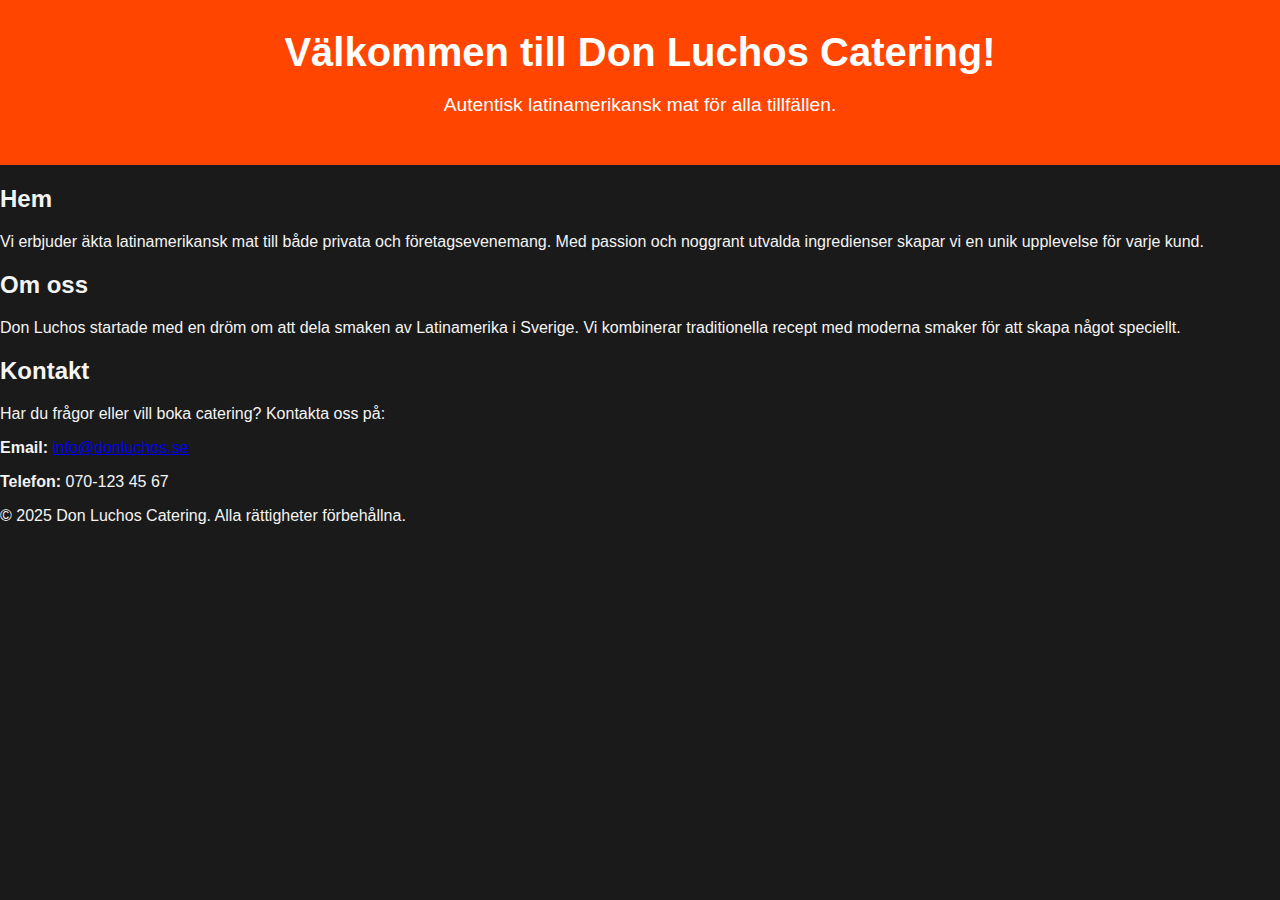
==== index.html @ 8dc89530 "Add files via upload" ====
<!DOCTYPE html>
<html lang="sv">
<head>
    <meta charset="UTF-8">
    <meta name="viewport" content="width=device-width, initial-scale=1.0">
    <title>Don Luchos Catering</title>
    <link rel="stylesheet" href="styles.css">
</head>
<body>

    <header>
        <h1>Välkommen till Don Luchos Catering!</h1>
        <p>Autentisk latinamerikansk mat för alla tillfällen.</p>
    </header>

    <main>
        <section id="hem">
            <h2>Hem</h2>
            <p>Vi erbjuder äkta latinamerikansk mat till både privata och företagsevenemang. Med passion och noggrant utvalda ingredienser skapar vi en unik upplevelse för varje kund.</p>
        </section>

        <section id="om-oss">
            <h2>Om oss</h2>
            <p>Don Luchos startade med en dröm om att dela smaken av Latinamerika i Sverige. Vi kombinerar traditionella recept med moderna smaker för att skapa något speciellt.</p>
        </section>

        <section id="kontakt">
            <h2>Kontakt</h2>
            <p>Har du frågor eller vill boka catering? Kontakta oss på:</p>
            <p><strong>Email:</strong> <a href="mailto:info@donluchos.se">info@donluchos.se</a></p>
            <p><strong>Telefon:</strong> 070-123 45 67</p>
        </section>
    </main>

    <footer>
        <p>&copy; 2025 Don Luchos Catering. Alla rättigheter förbehållna.</p>
    </footer>

</body>
</html>
---- styles.css ----
/* Allmänna stilar */
body {
    font-family: Arial, sans-serif;
    margin: 0;
    padding: 0;
    background-color: #1a1a1a;
    color: #f4f4f4;
}

/* Header-stil */
header {
    background-color: #ff4500;
    color: white;
    padding: 30px 20px;
    text-align: center;
}

header h1 {
    font-size: 2.5em;
    margin: 0;
}

header p {
    font-size: 1.2em;
}
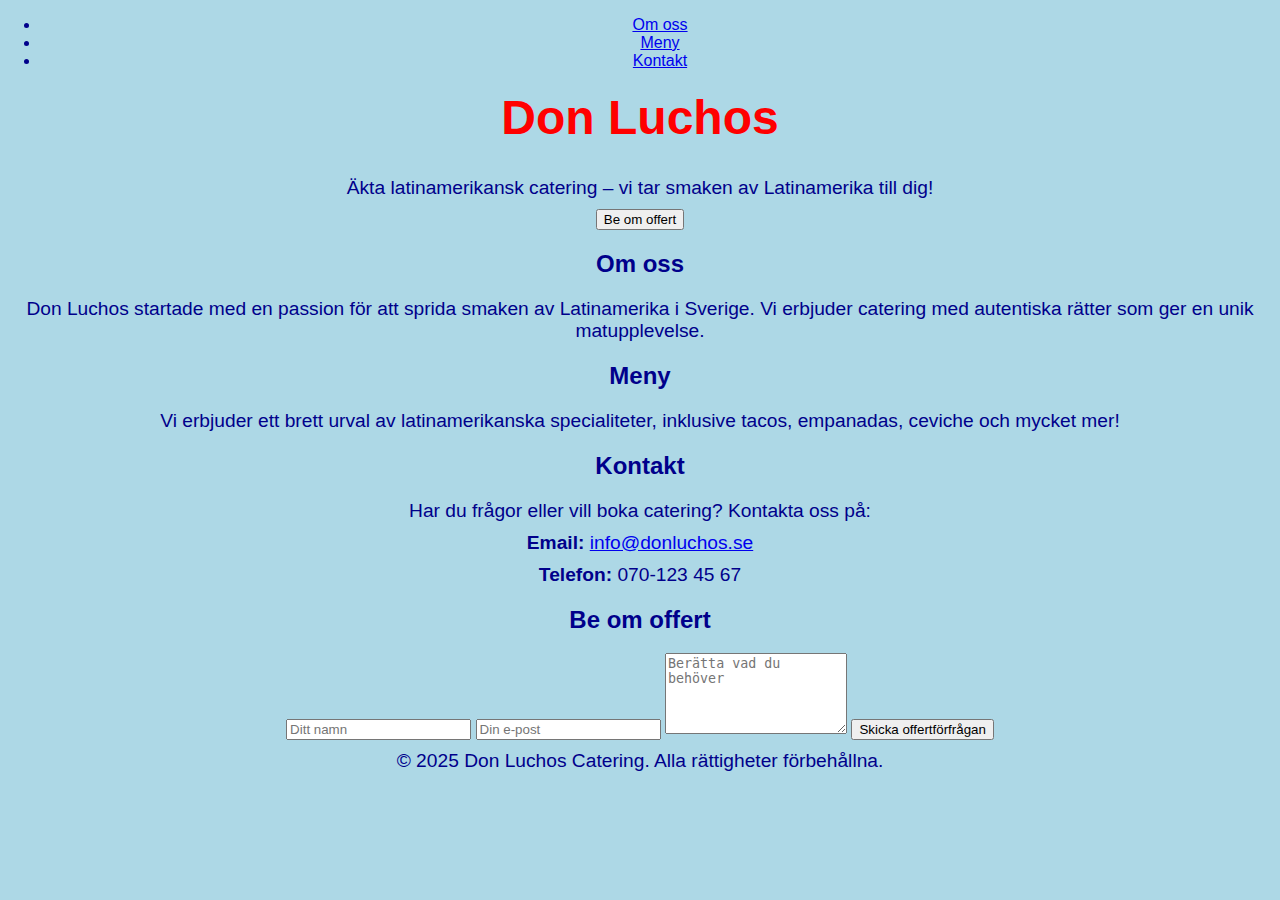
==== commit 629d9241: "Update index.html" ====
--- a/index.html
+++ b/index.html
@@ -8,30 +8,59 @@
 </head>
 <body>
 
+    <!-- Navigering -->
     <header>
-        <h1>Välkommen till Don Luchos Catering!</h1>
-        <p>Autentisk latinamerikansk mat för alla tillfällen.</p>
+        <nav>
+            <ul>
+                <li><a href="#om-oss">Om oss</a></li>
+                <li><a href="#meny">Meny</a></li>
+                <li><a href="#kontakt">Kontakt</a></li>
+            </ul>
+        </nav>
     </header>
 
-    <main>
-        <section id="hem">
-            <h2>Hem</h2>
-            <p>Vi erbjuder äkta latinamerikansk mat till både privata och företagsevenemang. Med passion och noggrant utvalda ingredienser skapar vi en unik upplevelse för varje kund.</p>
-        </section>
+    <!-- Startsida med collage och rubrik -->
+    <section id="start">
+        <div class="collage">
+            <!-- Bildcollage bakgrund -->
+        </div>
+        <h1>Don Luchos</h1>
+        <p>Äkta latinamerikansk catering – vi tar smaken av Latinamerika till dig!</p>
+        <button onclick="scrollToOffer()">Be om offert</button>
+    </section>
 
-        <section id="om-oss">
-            <h2>Om oss</h2>
-            <p>Don Luchos startade med en dröm om att dela smaken av Latinamerika i Sverige. Vi kombinerar traditionella recept med moderna smaker för att skapa något speciellt.</p>
-        </section>
+    <!-- Om oss -->
+    <section id="om-oss">
+        <h2>Om oss</h2>
+        <p>Don Luchos startade med en passion för att sprida smaken av Latinamerika i Sverige. Vi erbjuder catering med autentiska rätter som ger en unik matupplevelse.</p>
+    </section>
 
-        <section id="kontakt">
-            <h2>Kontakt</h2>
-            <p>Har du frågor eller vill boka catering? Kontakta oss på:</p>
-            <p><strong>Email:</strong> <a href="mailto:info@donluchos.se">info@donluchos.se</a></p>
-            <p><strong>Telefon:</strong> 070-123 45 67</p>
-        </section>
-    </main>
+    <!-- Meny -->
+    <section id="meny">
+        <h2>Meny</h2>
+        <p>Vi erbjuder ett brett urval av latinamerikanska specialiteter, inklusive tacos, empanadas, ceviche och mycket mer!</p>
+    </section>
 
+    <!-- Kontakt -->
+    <section id="kontakt">
+        <h2>Kontakt</h2>
+        <p>Har du frågor eller vill boka catering? Kontakta oss på:</p>
+        <p><strong>Email:</strong> <a href="mailto:info@donluchos.se">info@donluchos.se</a></p>
+        <p><strong>Telefon:</strong> 070-123 45 67</p>
+    </section>
+
+    <!-- Offert -->
+    <section id="offert">
+        <h2>Be om offert</h2>
+        <form action="#" method="POST">
+            <input type="text" name="name" placeholder="Ditt namn" required>
+            <input type="email" name="email" placeholder="Din e-post" required>
+            <textarea name="message" placeholder="Berätta vad du behöver" rows="5" required></textarea>
+            <button type="submit">Skicka offertförfrågan</button>
+        </form>
+    </section>
+
+    <!-- Footer -->
     <footer>
         <p>&copy; 2025 Don Luchos Catering. Alla rättigheter förbehållna.</p>
     </footer>
--- a/styles.css
+++ b/styles.css
@@ -1,25 +1,22 @@
 /* Allmänna stilar */
 body {
+    background-color: lightblue;
     font-family: Arial, sans-serif;
+    color: darkblue;
     margin: 0;
     padding: 0;
-    background-color: #1a1a1a;
-    color: #f4f4f4;
-}
-
-/* Header-stil */
-header {
-    background-color: #ff4500;
-    color: white;
-    padding: 30px 20px;
     text-align: center;
 }
 
-header h1 {
-    font-size: 2.5em;
-    margin: 0;
+/* Rubrikstil */
+h1 {
+    color: red;
+    font-size: 3em;
+    margin-top: 20px;
 }
 
-header p {
+/* Textstil */
+p {
     font-size: 1.2em;
+    margin: 10px;
 }
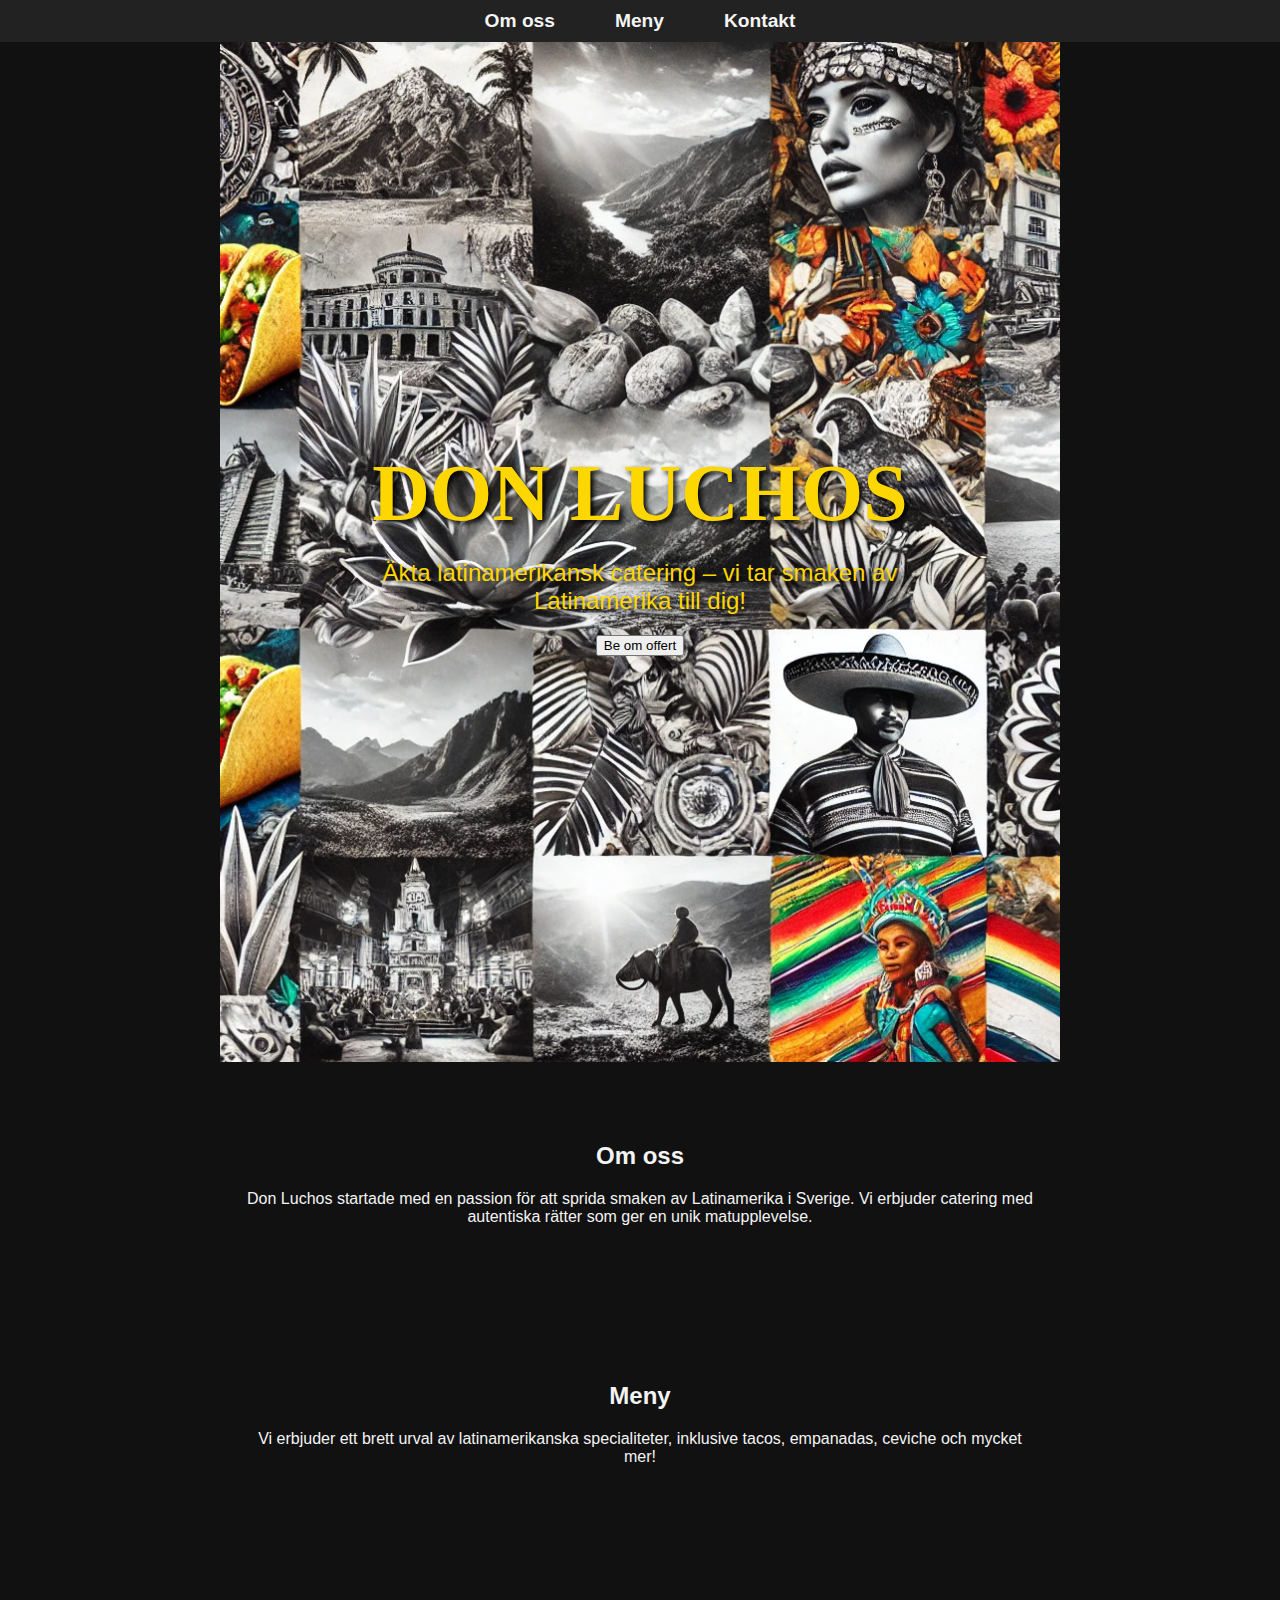
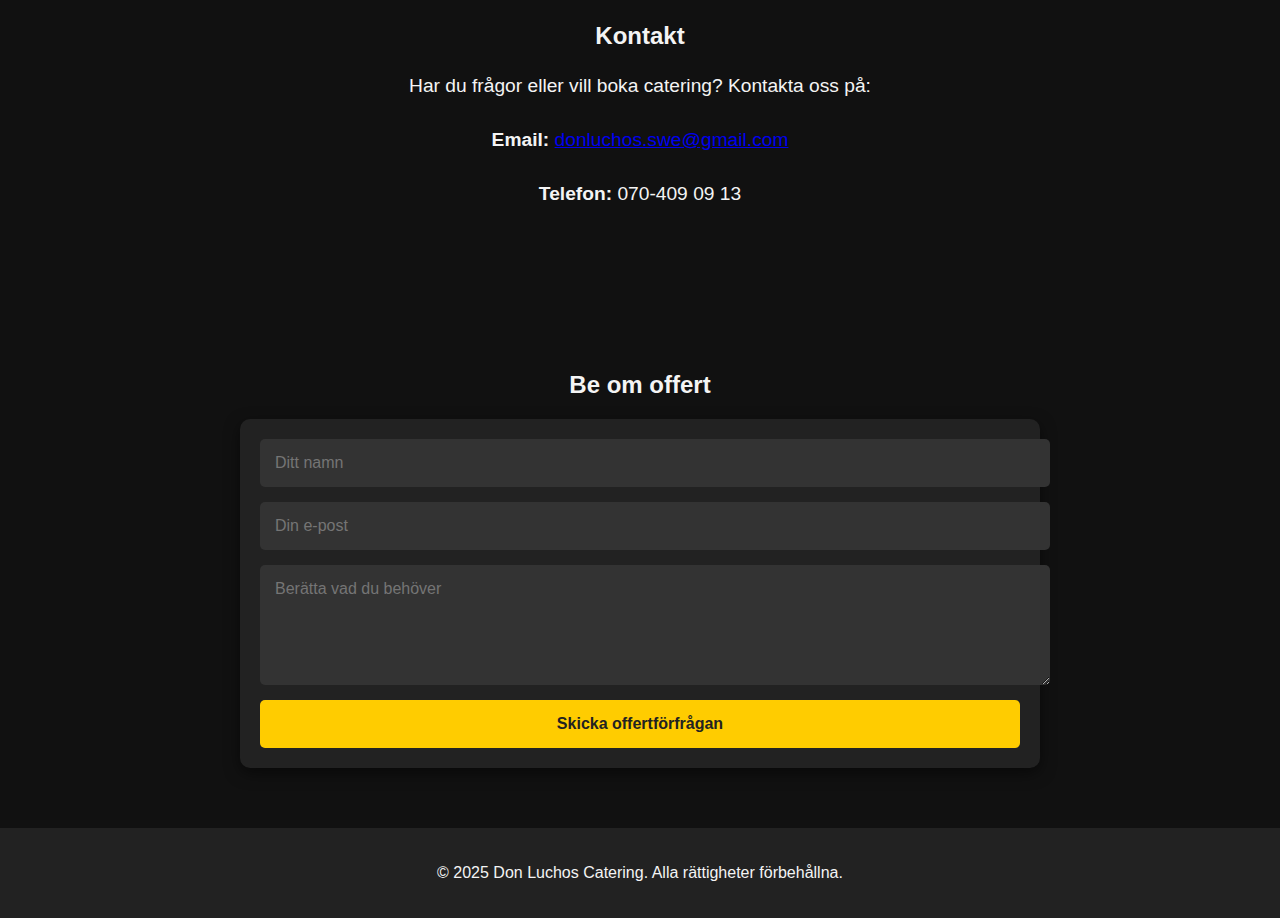
==== commit 6bc47c30: "Update index.html" ====
--- a/index.html
+++ b/index.html
@@ -41,13 +41,12 @@
         <p>Vi erbjuder ett brett urval av latinamerikanska specialiteter, inklusive tacos, empanadas, ceviche och mycket mer!</p>
     </section>
 
-    <!-- Kontakt -->
-    <section id="kontakt">
-        <h2>Kontakt</h2>
-        <p>Har du frågor eller vill boka catering? Kontakta oss på:</p>
-        <p><strong>Email:</strong> <a href="mailto:info@donluchos.se">info@donluchos.se</a></p>
-        <p><strong>Telefon:</strong> 070-123 45 67</p>
-    </section>
+   <section id="kontakt">
+    <h2>Kontakt</h2>
+    <p>Har du frågor eller vill boka catering? Kontakta oss på:</p>
+    <p><strong>Email:</strong> <a href="mailto:donluchos.swe@gmail.com">donluchos.swe@gmail.com</a></p>
+    <p><strong>Telefon:</strong> 070-409 09 13</p>
+</section>
 
     <!-- Offert -->
     <section id="offert">
--- a/styles.css
+++ b/styles.css
@@ -1,22 +1,120 @@
 /* Allmänna stilar */
 body {
-    background-color: lightblue;
-    font-family: Arial, sans-serif;
-    color: darkblue;
+    font-family: 'Poppins', sans-serif;
     margin: 0;
     padding: 0;
+    background-color: #111;
+    color: #f4f4f4;
     text-align: center;
 }
 
-/* Rubrikstil */
-h1 {
-    color: red;
-    font-size: 3em;
-    margin-top: 20px;
+/* Navigering */
+header {
+    background-color: #222;
+    padding: 10px 0;
 }
 
-/* Textstil */
-p {
+nav ul {
+    list-style: none;
+    padding: 0;
+    margin: 0;
+    display: flex;
+    justify-content: center;
+    gap: 30px;
+}
+
+nav ul li a {
+    color: #f4f4f4;
+    text-decoration: none;
+    font-weight: bold;
     font-size: 1.2em;
-    margin: 10px;
+    padding: 5px 15px;
+    border-radius: 5px;
+    transition: background-color 0.3s, transform 0.2s;
 }
+
+nav ul li a:hover {
+    background-color: #ffcc00;
+    transform: scale(1.1);
+}
+
+/* Startsida */
+#start {
+    height: 100vh;
+    background: url('Collage.jpg') no-repeat center center/cover;
+    display: flex;
+    flex-direction: column;
+    justify-content: center;
+    align-items: center;
+    color: #ffd700;
+    text-shadow: 3px 3px 5px black;
+}
+
+#start h1 {
+    font-size: 5em;
+    margin: 0;
+    font-weight: bold;
+    text-transform: uppercase;
+    font-family: 'Bebas Neue', cursive;
+}
+
+#start p {
+    font-size: 1.5em;
+    margin: 20px 0;
+    max-width: 600px;
+}
+
+/* Sektioner */
+section {
+    padding: 60px 20px;
+    max-width: 800px;
+    margin: 0 auto;
+}
+
+#kontakt p {
+    font-size: 1.2em;
+    line-height: 1.8;
+}
+
+/* Offertformulär */
+form {
+    display: flex;
+    flex-direction: column;
+    gap: 15px;
+    background-color: #222;
+    padding: 20px;
+    border-radius: 10px;
+    box-shadow: 0 5px 15px rgba(0, 0, 0, 0.5);
+}
+
+form input, form textarea, form button {
+    padding: 15px;
+    border: none;
+    border-radius: 5px;
+    width: 100%;
+    font-size: 1em;
+    font-family: 'Poppins', sans-serif;
+}
+
+form input, form textarea {
+    background-color: #333;
+    color: #f4f4f4;
+}
+
+form button {
+    background-color: #ffcc00;
+    color: #222;
+    cursor: pointer;
+    font-weight: bold;
+}
+
+form button:hover {
+    background-color: #ffc107;
+}
+
+/* Footer */
+footer {
+    background-color: #222;
+    color: #f4f4f4;
+    padding: 20px 0;
+}
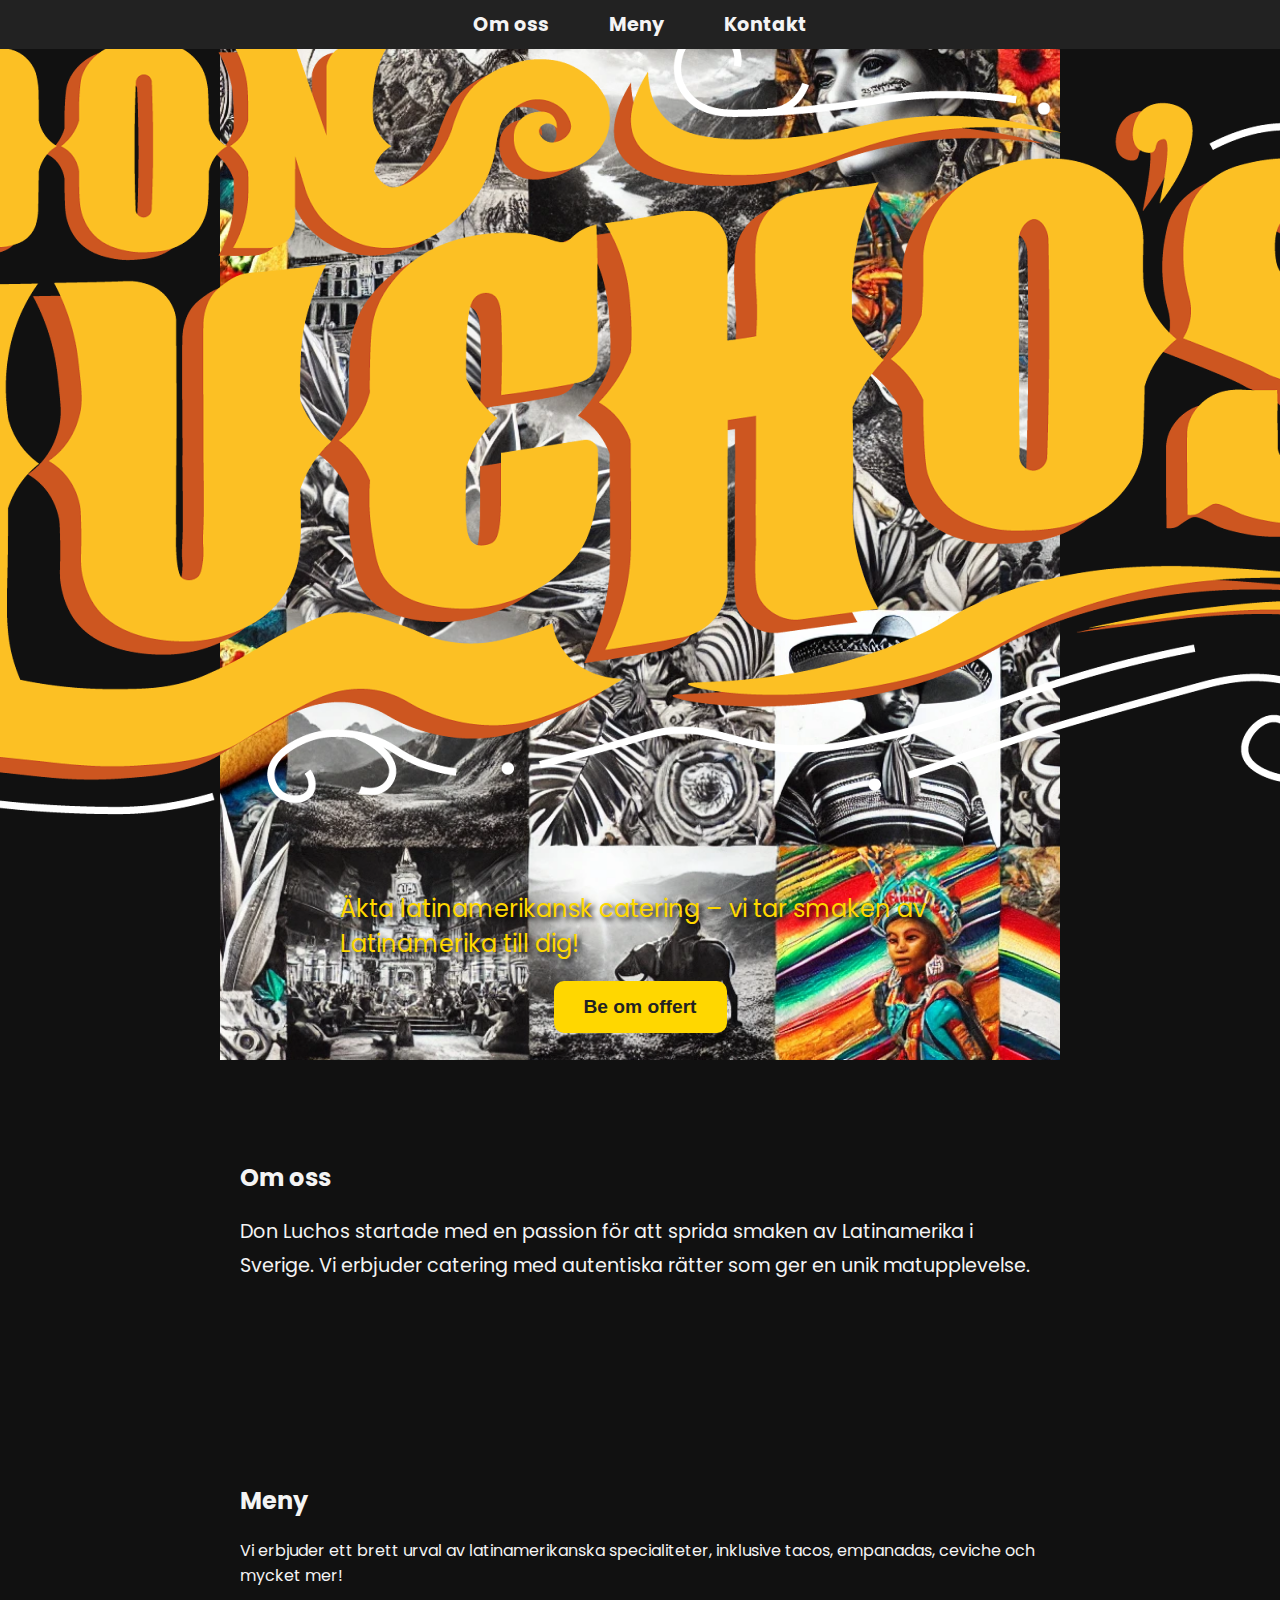
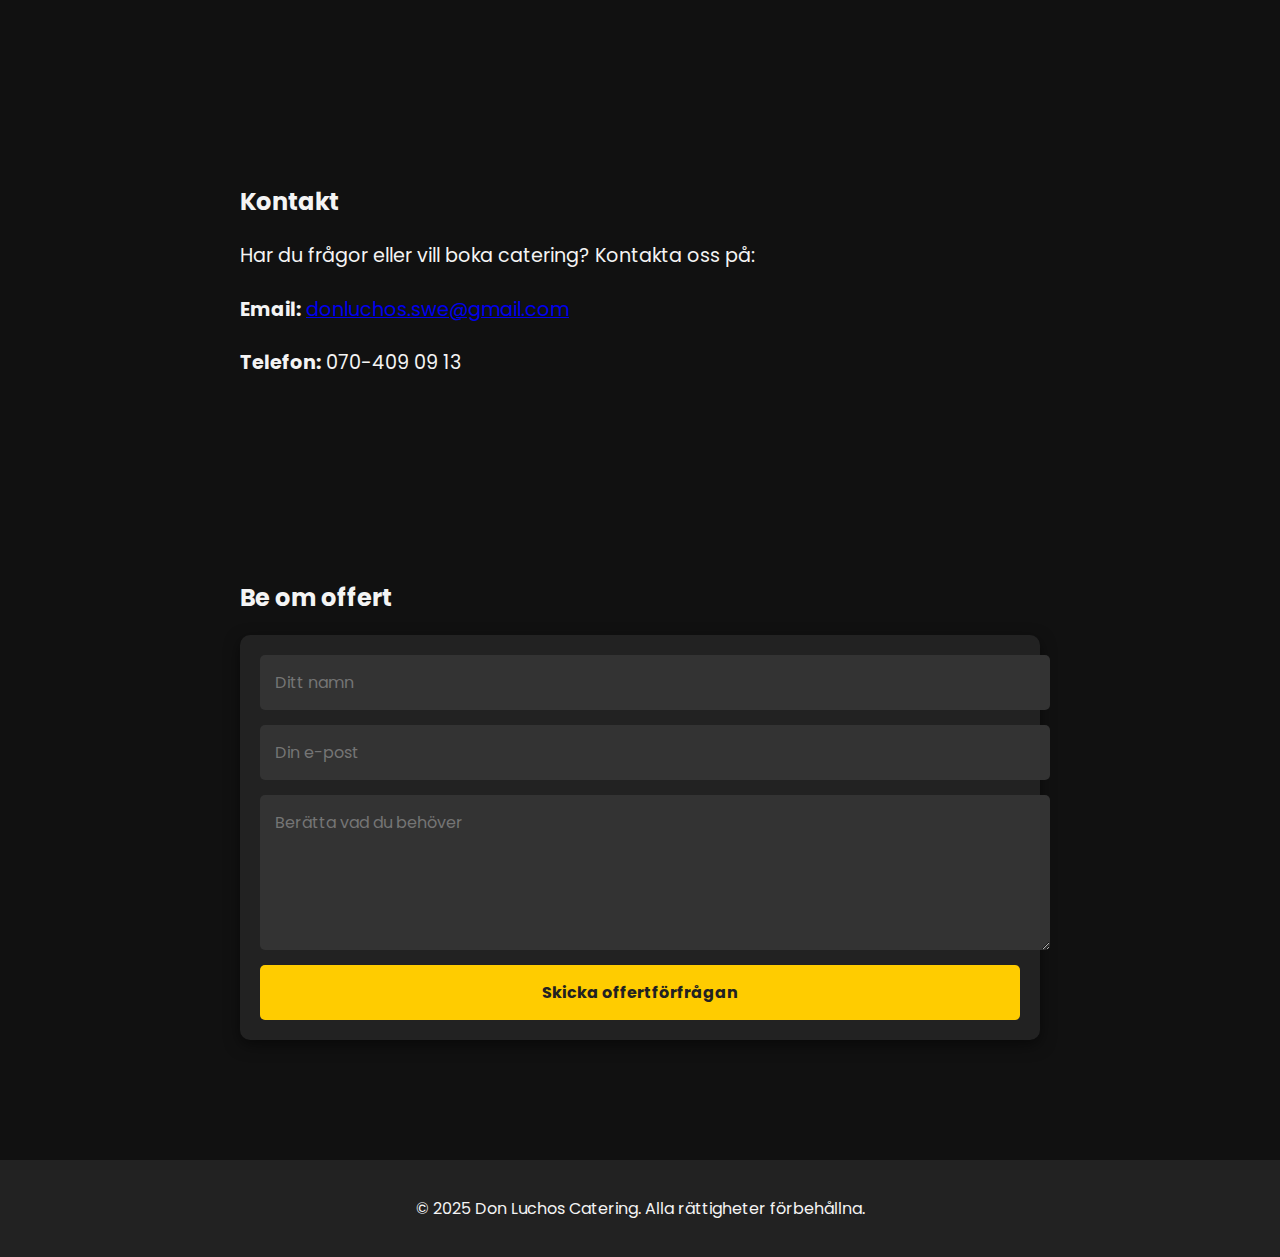
==== commit 8cc42c36: "Update index.html" ====
--- a/index.html
+++ b/index.html
@@ -4,6 +4,7 @@
     <meta charset="UTF-8">
     <meta name="viewport" content="width=device-width, initial-scale=1.0">
     <title>Don Luchos Catering</title>
+    <link href="https://fonts.googleapis.com/css2?family=Bebas+Neue&family=Poppins:wght@400;700&display=swap" rel="stylesheet">
     <link rel="stylesheet" href="styles.css">
 </head>
 <body>
@@ -19,12 +20,9 @@
         </nav>
     </header>
 
-    <!-- Startsida med collage och rubrik -->
+    <!-- Startsida med logotyp och offertknapp -->
     <section id="start">
-        <div class="collage">
-            <!-- Bildcollage bakgrund -->
-        </div>
-        <h1>Don Luchos</h1>
+        <img src="logo.png" alt="Don Luchos Logo" class="logo">
         <p>Äkta latinamerikansk catering – vi tar smaken av Latinamerika till dig!</p>
         <button onclick="scrollToOffer()">Be om offert</button>
     </section>
@@ -41,12 +39,13 @@
         <p>Vi erbjuder ett brett urval av latinamerikanska specialiteter, inklusive tacos, empanadas, ceviche och mycket mer!</p>
     </section>
 
-   <section id="kontakt">
-    <h2>Kontakt</h2>
-    <p>Har du frågor eller vill boka catering? Kontakta oss på:</p>
-    <p><strong>Email:</strong> <a href="mailto:donluchos.swe@gmail.com">donluchos.swe@gmail.com</a></p>
-    <p><strong>Telefon:</strong> 070-409 09 13</p>
-</section>
+    <!-- Kontakt -->
+    <section id="kontakt">
+        <h2>Kontakt</h2>
+        <p>Har du frågor eller vill boka catering? Kontakta oss på:</p>
+        <p><strong>Email:</strong> <a href="mailto:donluchos.swe@gmail.com">donluchos.swe@gmail.com</a></p>
+        <p><strong>Telefon:</strong> 070-409 09 13</p>
+    </section>
 
     <!-- Offert -->
     <section id="offert">
--- a/styles.css
+++ b/styles.css
@@ -12,6 +12,11 @@
 header {
     background-color: #222;
     padding: 10px 0;
+    position: fixed;
+    width: 100%;
+    top: 0;
+    left: 0;
+    z-index: 1000;
 }
 
 nav ul {
@@ -48,6 +53,7 @@
     align-items: center;
     color: #ffd700;
     text-shadow: 3px 3px 5px black;
+    padding-top: 80px; /* För att undvika att täckas av headern */
 }
 
 #start h1 {
@@ -64,14 +70,31 @@
     max-width: 600px;
 }
 
+#start button {
+    padding: 15px 30px;
+    font-size: 1.2em;
+    color: #222;
+    background-color: #ffd700;
+    border: none;
+    border-radius: 10px;
+    cursor: pointer;
+    font-weight: bold;
+}
+
+#start button:hover {
+    background-color: #ffc107;
+}
+
 /* Sektioner */
 section {
-    padding: 60px 20px;
+    padding: 80px 20px;
     max-width: 800px;
     margin: 0 auto;
+    text-align: left;
 }
 
-#kontakt p {
+/* Om oss och kontakt */
+#kontakt p, #om-oss p {
     font-size: 1.2em;
     line-height: 1.8;
 }
@@ -117,4 +140,5 @@
     background-color: #222;
     color: #f4f4f4;
     padding: 20px 0;
+    margin-top: 40px;
 }
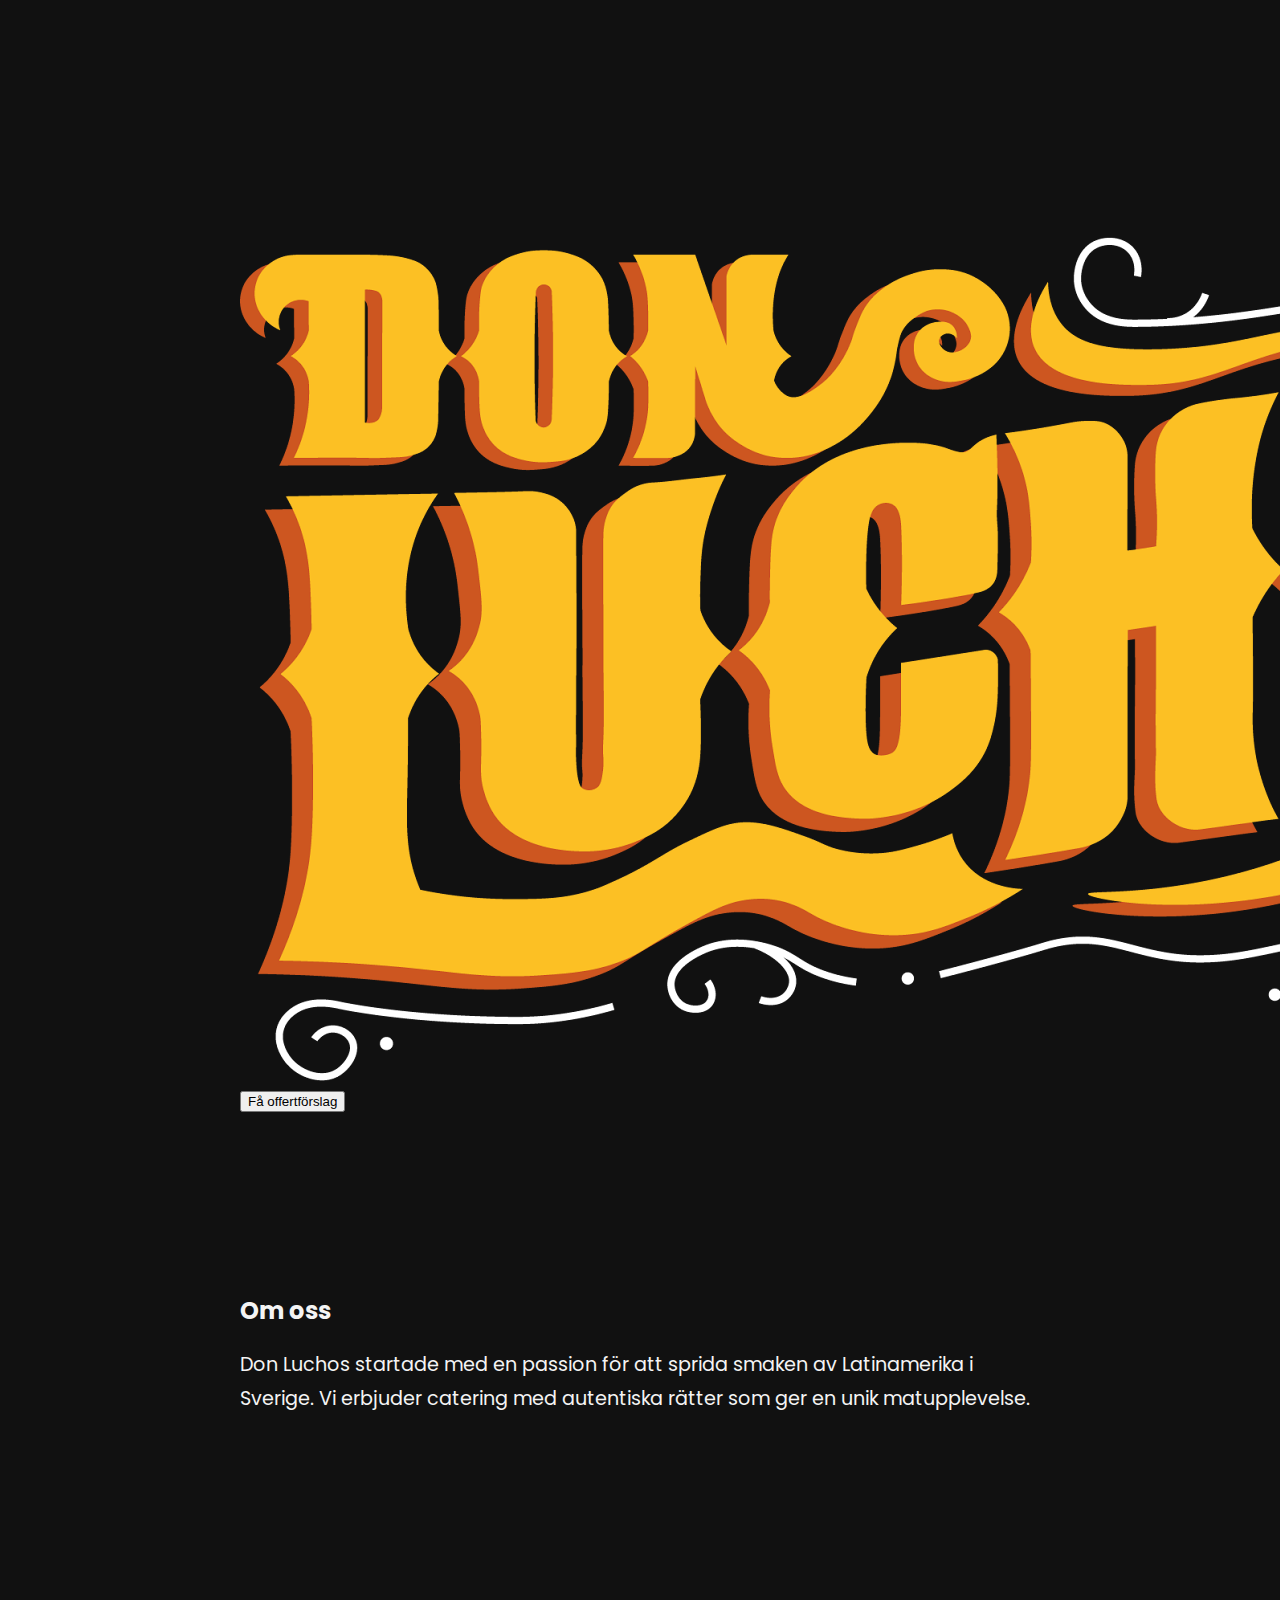
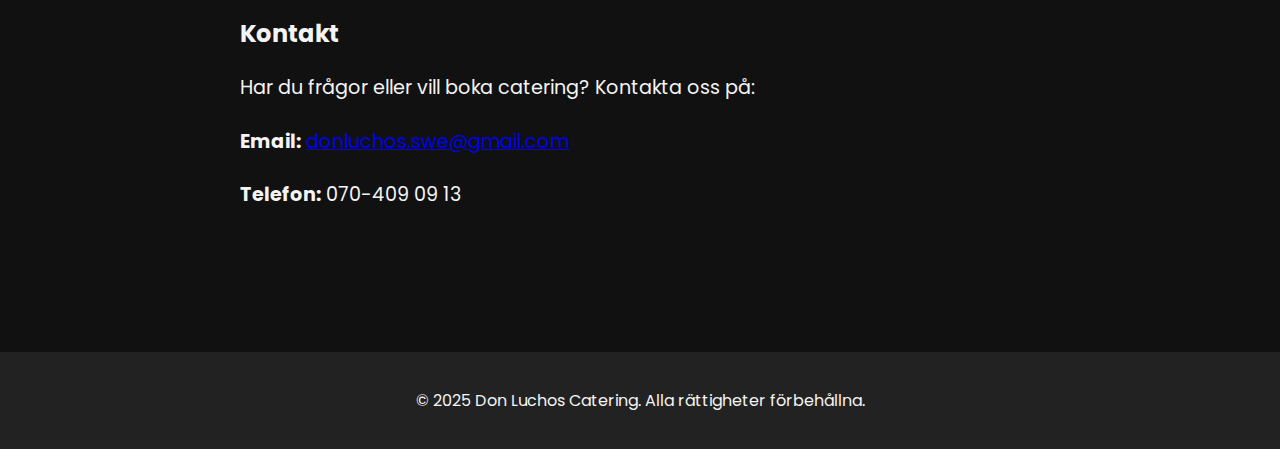
==== commit 6576432e: "Update index.html" ====
--- a/index.html
+++ b/index.html
@@ -9,56 +9,34 @@
 </head>
 <body>
 
-    <!-- Navigering -->
-    <header>
-        <nav>
-            <ul>
-                <li><a href="#om-oss">Om oss</a></li>
-                <li><a href="#meny">Meny</a></li>
-                <li><a href="#kontakt">Kontakt</a></li>
-            </ul>
-        </nav>
-    </header>
-
-    <!-- Startsida med logotyp och offertknapp -->
-    <section id="start">
-        <img src="logo.png" alt="Don Luchos Logo" class="logo">
-        <p>Äkta latinamerikansk catering – vi tar smaken av Latinamerika till dig!</p>
-        <button onclick="scrollToOffer()">Be om offert</button>
+    <!-- Videosektion -->
+    <section id="hero">
+        <video autoplay muted loop playsinline id="background-video">
+            <source src="din-video.mp4" type="video/mp4">
+            Din webbläsare stödjer inte HTML5-video.
+        </video>
+        <div class="overlay"></div>
+        <div class="content">
+            <img src="logo.png" alt="Don Luchos Logo" class="logo">
+            <button onclick="scrollToOffer()">Få offertförslag</button>
+        </div>
     </section>
 
-    <!-- Om oss -->
-    <section id="om-oss">
-        <h2>Om oss</h2>
-        <p>Don Luchos startade med en passion för att sprida smaken av Latinamerika i Sverige. Vi erbjuder catering med autentiska rätter som ger en unik matupplevelse.</p>
-    </section>
+    <!-- Övrigt innehåll -->
+    <main>
+        <section id="om-oss">
+            <h2>Om oss</h2>
+            <p>Don Luchos startade med en passion för att sprida smaken av Latinamerika i Sverige. Vi erbjuder catering med autentiska rätter som ger en unik matupplevelse.</p>
+        </section>
 
-    <!-- Meny -->
-    <section id="meny">
-        <h2>Meny</h2>
-        <p>Vi erbjuder ett brett urval av latinamerikanska specialiteter, inklusive tacos, empanadas, ceviche och mycket mer!</p>
-    </section>
+        <section id="kontakt">
+            <h2>Kontakt</h2>
+            <p>Har du frågor eller vill boka catering? Kontakta oss på:</p>
+            <p><strong>Email:</strong> <a href="mailto:donluchos.swe@gmail.com">donluchos.swe@gmail.com</a></p>
+            <p><strong>Telefon:</strong> 070-409 09 13</p>
+        </section>
+    </main>
 
-    <!-- Kontakt -->
-    <section id="kontakt">
-        <h2>Kontakt</h2>
-        <p>Har du frågor eller vill boka catering? Kontakta oss på:</p>
-        <p><strong>Email:</strong> <a href="mailto:donluchos.swe@gmail.com">donluchos.swe@gmail.com</a></p>
-        <p><strong>Telefon:</strong> 070-409 09 13</p>
-    </section>
-
-    <!-- Offert -->
-    <section id="offert">
-        <h2>Be om offert</h2>
-        <form action="#" method="POST">
-            <input type="text" name="name" placeholder="Ditt namn" required>
-            <input type="email" name="email" placeholder="Din e-post" required>
-            <textarea name="message" placeholder="Berätta vad du behöver" rows="5" required></textarea>
-            <button type="submit">Skicka offertförfrågan</button>
-        </form>
-    </section>
-
-    <!-- Footer -->
     <footer>
         <p>&copy; 2025 Don Luchos Catering. Alla rättigheter förbehållna.</p>
     </footer>
--- a/styles.css
+++ b/styles.css
@@ -53,23 +53,17 @@
     align-items: center;
     color: #ffd700;
     text-shadow: 3px 3px 5px black;
-    padding-top: 80px; /* För att undvika att täckas av headern */
+    padding-top: 80px;
 }
 
-#start h1 {
-    font-size: 5em;
-    margin: 0;
-    font-weight: bold;
-    text-transform: uppercase;
-    font-family: 'Bebas Neue', cursive;
+/* Logotyp */
+#start .logo {
+    width: 250px;
+    height: auto;
+    margin-bottom: 20px;
 }
 
-#start p {
-    font-size: 1.5em;
-    margin: 20px 0;
-    max-width: 600px;
-}
-
+/* Offertknapp */
 #start button {
     padding: 15px 30px;
     font-size: 1.2em;
@@ -93,7 +87,6 @@
     text-align: left;
 }
 
-/* Om oss och kontakt */
 #kontakt p, #om-oss p {
     font-size: 1.2em;
     line-height: 1.8;
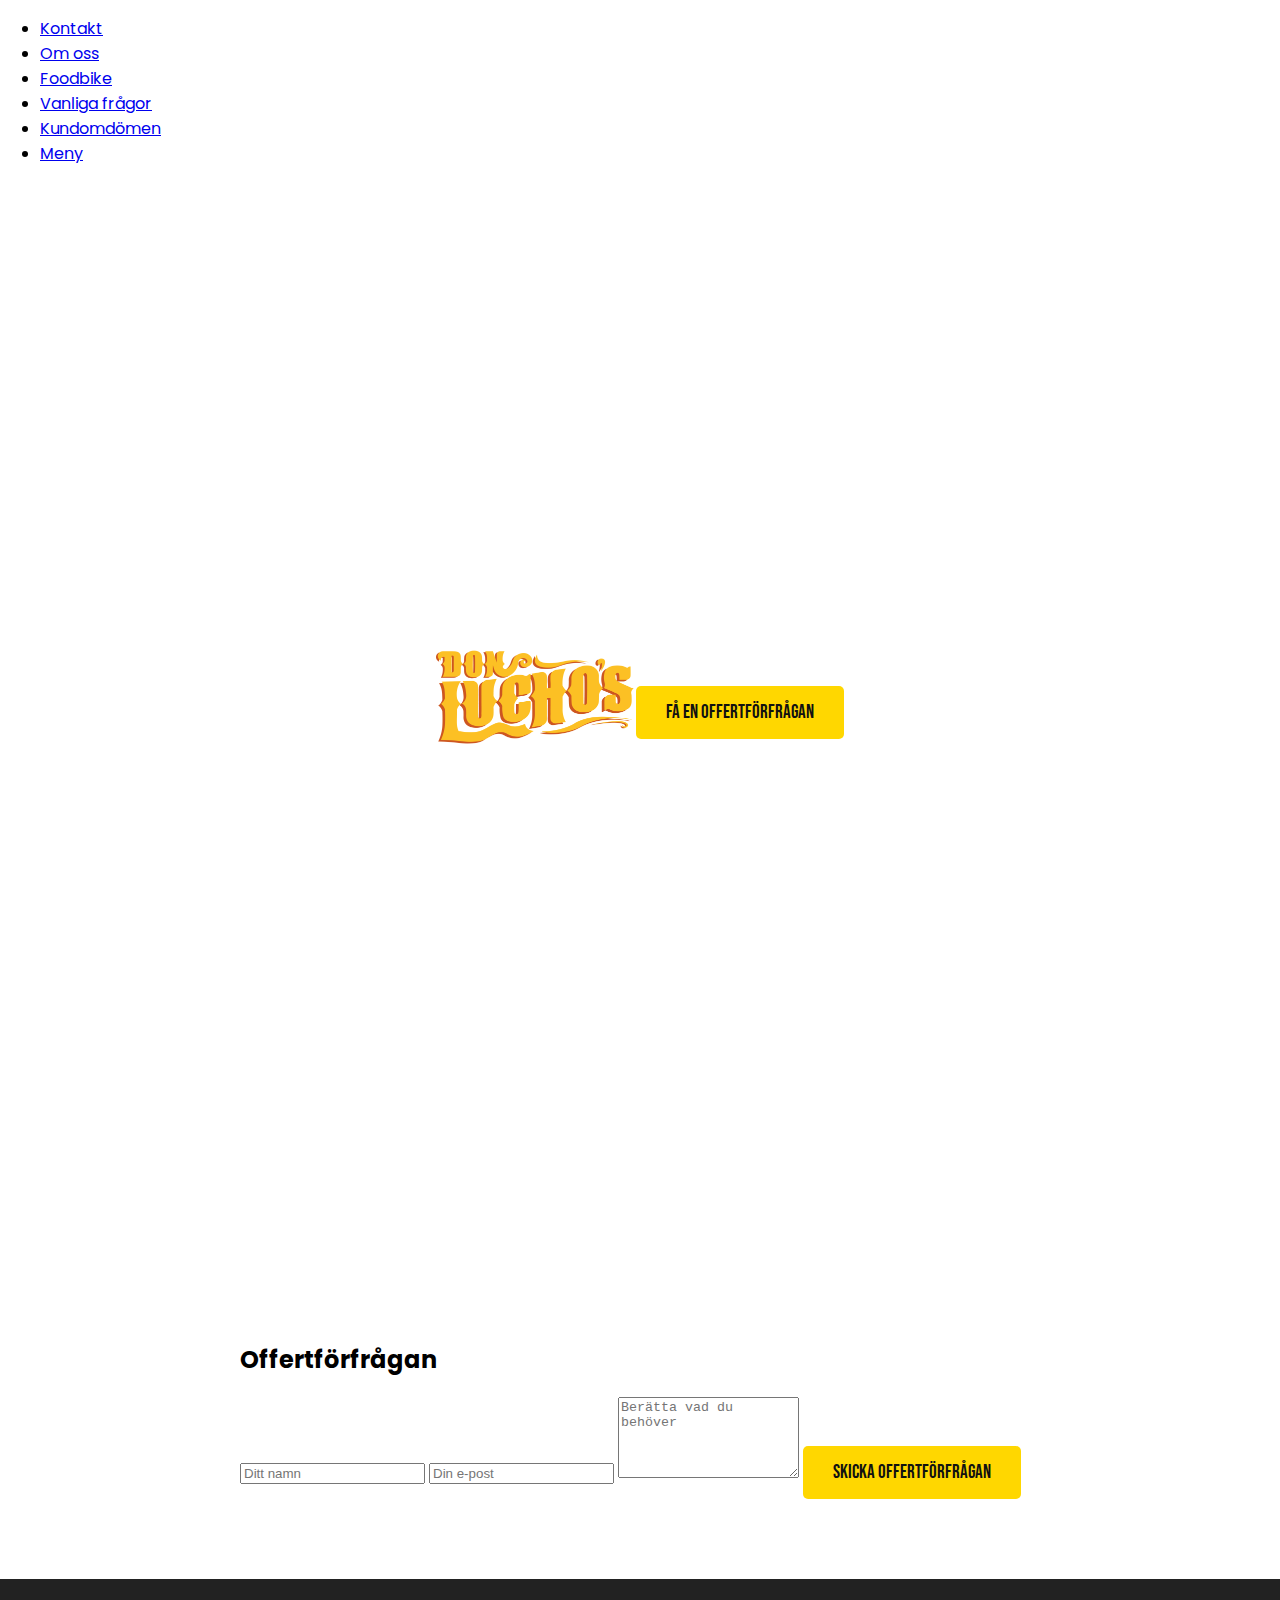
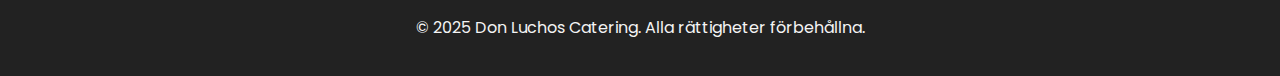
==== commit d1e8c718: "Update index.html" ====
--- a/index.html
+++ b/index.html
@@ -4,36 +4,41 @@
     <meta charset="UTF-8">
     <meta name="viewport" content="width=device-width, initial-scale=1.0">
     <title>Don Luchos Catering</title>
-    <link href="https://fonts.googleapis.com/css2?family=Bebas+Neue&family=Poppins:wght@400;700&display=swap" rel="stylesheet">
+    <link href="https://fonts.googleapis.com/css2?family=Bebas+Neue&family=Poppins:wght@700&display=swap" rel="stylesheet">
     <link rel="stylesheet" href="styles.css">
 </head>
 <body>
 
-    <!-- Videosektion -->
-    <section id="hero">
-        <video autoplay muted loop playsinline id="background-video">
-            <source src="din-video.mp4" type="video/mp4">
-            Din webbläsare stödjer inte HTML5-video.
-        </video>
-        <div class="overlay"></div>
-        <div class="content">
+    <!-- Navigering -->
+    <header>
+        <nav>
+            <ul>
+                <li><a href="#kontakt">Kontakt</a></li>
+                <li><a href="#om-oss">Om oss</a></li>
+                <li><a href="#foodbike">Foodbike</a></li>
+                <li><a href="#faq">Vanliga frågor</a></li>
+                <li><a href="#kundomdomen">Kundomdömen</a></li>
+                <li><a href="#meny">Meny</a></li>
+            </ul>
+        </nav>
+    </header>
+
+    <!-- Huvudinnehåll -->
+    <main>
+        <section id="hero">
             <img src="logo.png" alt="Don Luchos Logo" class="logo">
-            <button onclick="scrollToOffer()">Få offertförslag</button>
-        </div>
-    </section>
-
-    <!-- Övrigt innehåll -->
-    <main>
-        <section id="om-oss">
-            <h2>Om oss</h2>
-            <p>Don Luchos startade med en passion för att sprida smaken av Latinamerika i Sverige. Vi erbjuder catering med autentiska rätter som ger en unik matupplevelse.</p>
+            <button onclick="scrollToOffer()">Få en offertförfrågan</button>
         </section>
 
-        <section id="kontakt">
-            <h2>Kontakt</h2>
-            <p>Har du frågor eller vill boka catering? Kontakta oss på:</p>
-            <p><strong>Email:</strong> <a href="mailto:donluchos.swe@gmail.com">donluchos.swe@gmail.com</a></p>
-            <p><strong>Telefon:</strong> 070-409 09 13</p>
+        <!-- Offertformulär -->
+        <section id="offert">
+            <h2>Offertförfrågan</h2>
+            <form action="#" method="POST">
+                <input type="text" name="name" placeholder="Ditt namn" required>
+                <input type="email" name="email" placeholder="Din e-post" required>
+                <textarea name="message" placeholder="Berätta vad du behöver" rows="5" required></textarea>
+                <button type="submit">Skicka offertförfrågan</button>
+            </form>
         </section>
     </main>
 
--- a/styles.css
+++ b/styles.css
@@ -3,79 +3,64 @@
     font-family: 'Poppins', sans-serif;
     margin: 0;
     padding: 0;
-    background-color: #111;
-    color: #f4f4f4;
-    text-align: center;
+    overflow-x: hidden;
 }
 
-/* Navigering */
-header {
-    background-color: #222;
-    padding: 10px 0;
-    position: fixed;
+/* Videosektion */
+#hero {
+    position: relative;
+    height: 100vh;
     width: 100%;
+    display: flex;
+    justify-content: center;
+    align-items: center;
+    text-align: center;
+    color: #fff;
+}
+
+#background-video {
+    position: absolute;
     top: 0;
     left: 0;
-    z-index: 1000;
+    width: 100%;
+    height: 100%;
+    object-fit: cover;
+    z-index: -2;
 }
 
-nav ul {
-    list-style: none;
-    padding: 0;
-    margin: 0;
-    display: flex;
-    justify-content: center;
-    gap: 30px;
+.overlay {
+    position: absolute;
+    top: 0;
+    left: 0;
+    width: 100%;
+    height: 100%;
+    background: rgba(0, 0, 0, 0.5); /* Mörk överlagring */
+    z-index: -1;
 }
 
-nav ul li a {
-    color: #f4f4f4;
-    text-decoration: none;
-    font-weight: bold;
-    font-size: 1.2em;
-    padding: 5px 15px;
-    border-radius: 5px;
-    transition: background-color 0.3s, transform 0.2s;
+.content {
+    z-index: 1;
 }
 
-nav ul li a:hover {
-    background-color: #ffcc00;
-    transform: scale(1.1);
-}
-
-/* Startsida */
-#start {
-    height: 100vh;
-    background: url('Collage.jpg') no-repeat center center/cover;
-    display: flex;
-    flex-direction: column;
-    justify-content: center;
-    align-items: center;
-    color: #ffd700;
-    text-shadow: 3px 3px 5px black;
-    padding-top: 80px;
-}
-
-/* Logotyp */
-#start .logo {
-    width: 250px;
+.logo {
+    width: 200px;
     height: auto;
     margin-bottom: 20px;
 }
 
-/* Offertknapp */
-#start button {
+button {
     padding: 15px 30px;
     font-size: 1.2em;
-    color: #222;
+    font-family: 'Bebas Neue', cursive;
+    color: #111;
     background-color: #ffd700;
     border: none;
-    border-radius: 10px;
+    border-radius: 5px;
     cursor: pointer;
-    font-weight: bold;
+    transition: background-color 0.3s;
 }
 
-#start button:hover {
+button:hover {
     background-color: #ffc107;
 }
 
@@ -87,51 +72,9 @@
     text-align: left;
 }
 
-#kontakt p, #om-oss p {
-    font-size: 1.2em;
-    line-height: 1.8;
-}
-
-/* Offertformulär */
-form {
-    display: flex;
-    flex-direction: column;
-    gap: 15px;
-    background-color: #222;
-    padding: 20px;
-    border-radius: 10px;
-    box-shadow: 0 5px 15px rgba(0, 0, 0, 0.5);
-}
-
-form input, form textarea, form button {
-    padding: 15px;
-    border: none;
-    border-radius: 5px;
-    width: 100%;
-    font-size: 1em;
-    font-family: 'Poppins', sans-serif;
-}
-
-form input, form textarea {
-    background-color: #333;
-    color: #f4f4f4;
-}
-
-form button {
-    background-color: #ffcc00;
-    color: #222;
-    cursor: pointer;
-    font-weight: bold;
-}
-
-form button:hover {
-    background-color: #ffc107;
-}
-
-/* Footer */
 footer {
     background-color: #222;
     color: #f4f4f4;
     padding: 20px 0;
-    margin-top: 40px;
+    text-align: center;
 }
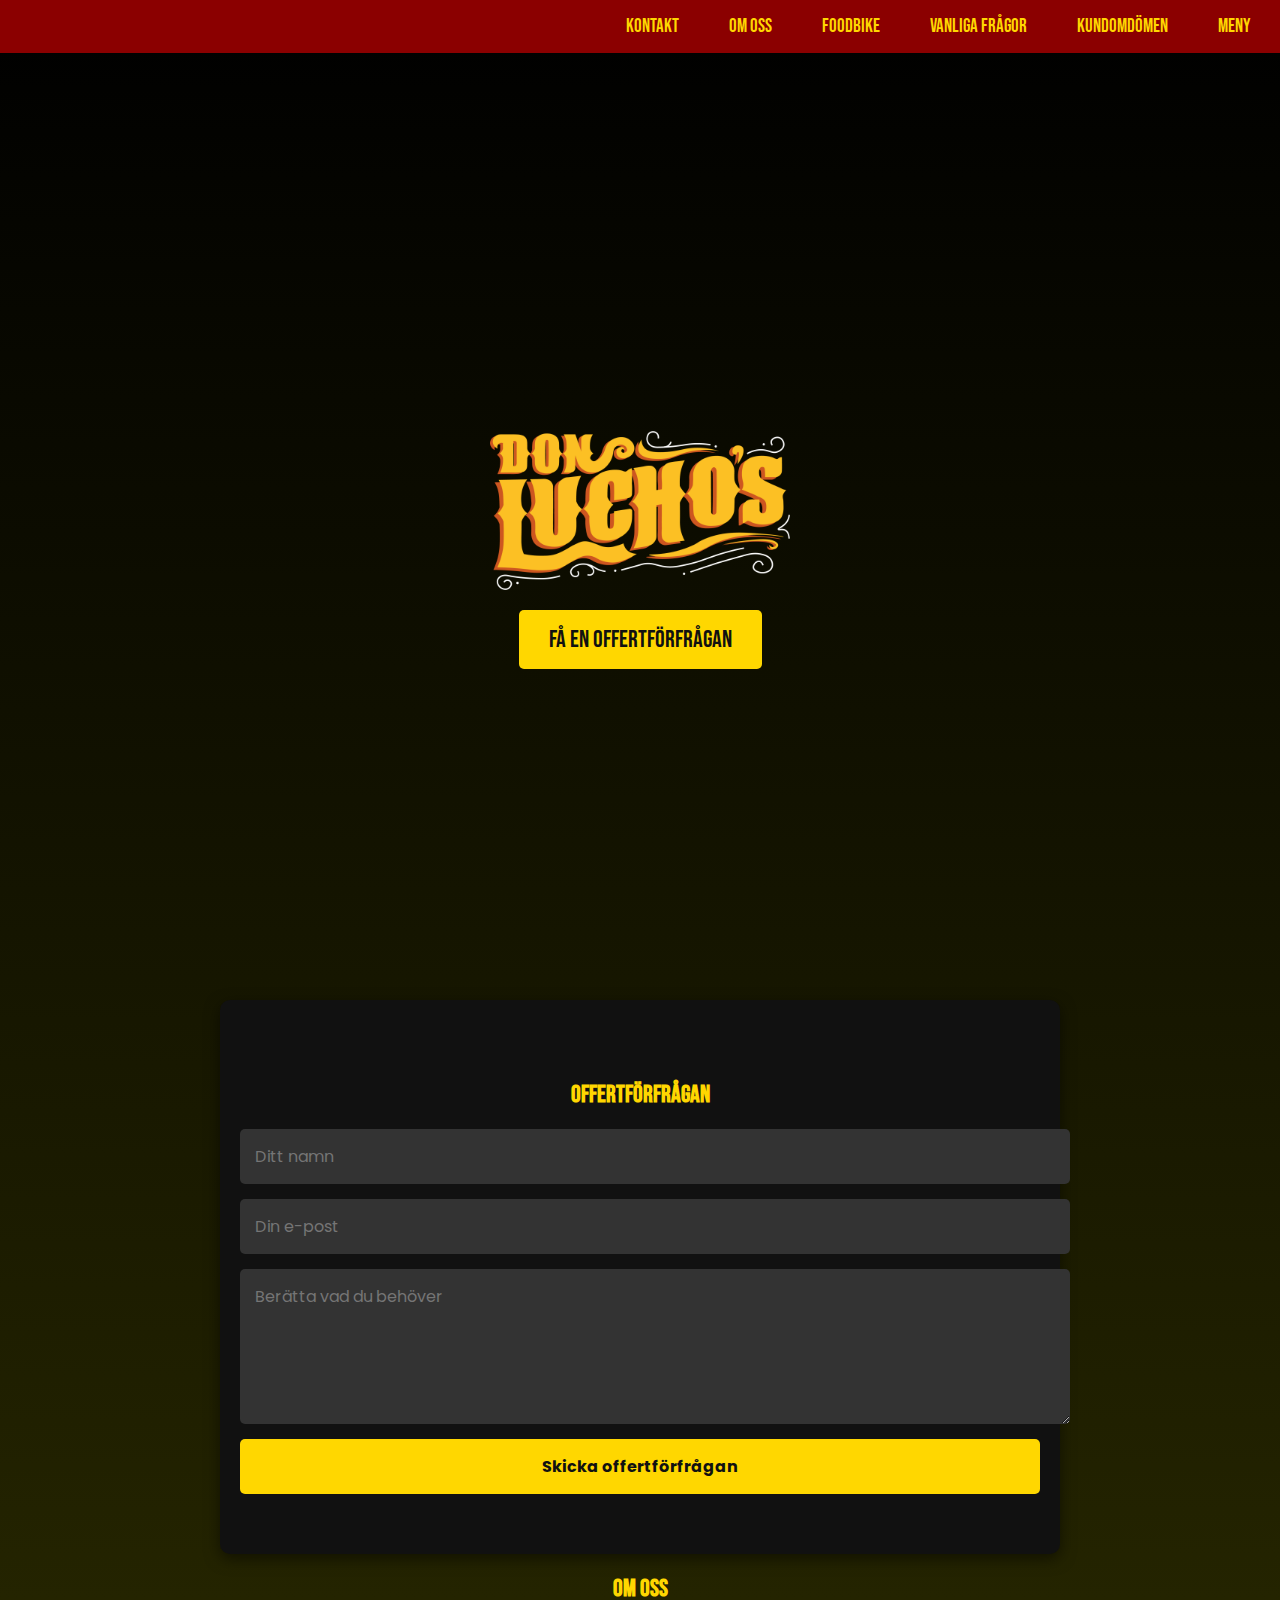
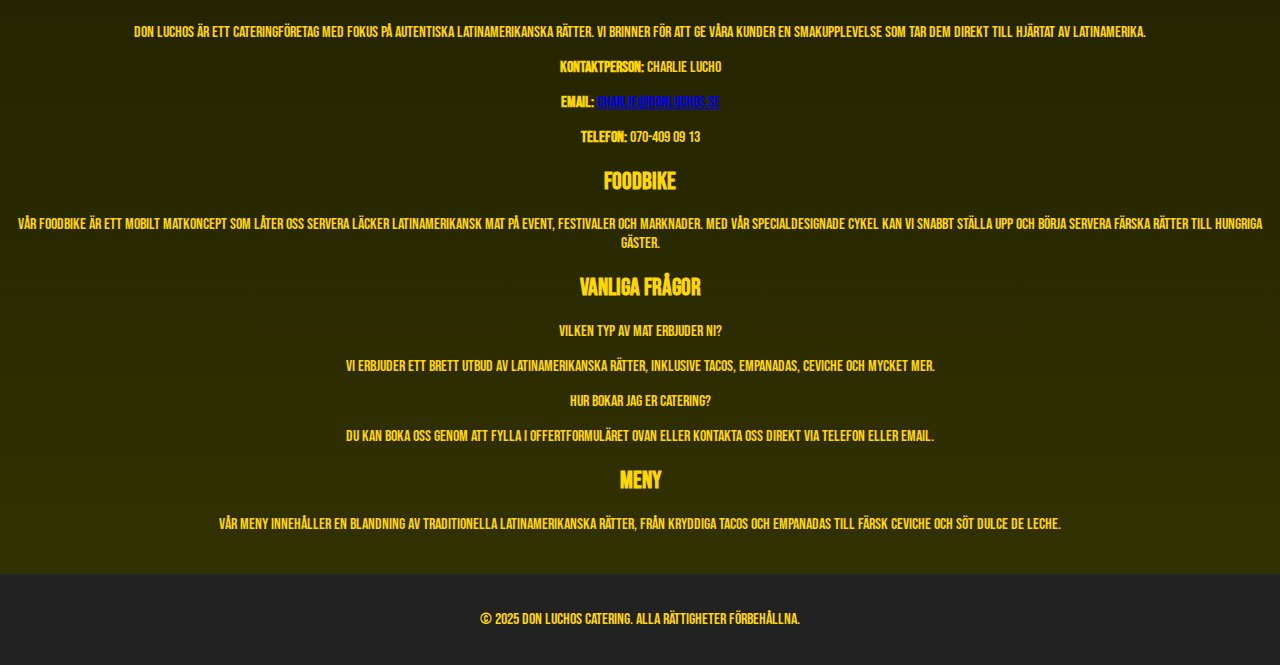
==== commit 8e3ab68f: "Update index.html" ====
--- a/index.html
+++ b/index.html
@@ -40,6 +40,37 @@
                 <button type="submit">Skicka offertförfrågan</button>
             </form>
         </section>
+
+        <!-- Om oss -->
+        <section id="om-oss">
+            <h2>Om oss</h2>
+            <p>Don Luchos är ett cateringföretag med fokus på autentiska latinamerikanska rätter. Vi brinner för att ge våra kunder en smakupplevelse som tar dem direkt till hjärtat av Latinamerika.</p>
+            <p><strong>Kontaktperson:</strong> Charlie Lucho</p>
+            <p><strong>Email:</strong> <a href="mailto:charlie@donluchos.se">charlie@donluchos.se</a></p>
+            <p><strong>Telefon:</strong> 070-409 09 13</p>
+        </section>
+
+        <!-- Foodbike -->
+        <section id="foodbike">
+            <h2>Foodbike</h2>
+            <p>Vår foodbike är ett mobilt matkoncept som låter oss servera läcker latinamerikansk mat på event, festivaler och marknader. Med vår specialdesignade cykel kan vi snabbt ställa upp och börja servera färska rätter till hungriga gäster.</p>
+        </section>
+
+        <!-- Vanliga frågor -->
+        <section id="faq">
+            <h2>Vanliga frågor</h2>
+            <p><span class="question">Vilken typ av mat erbjuder ni?</span></p>
+            <p class="answer">Vi erbjuder ett brett utbud av latinamerikanska rätter, inklusive tacos, empanadas, ceviche och mycket mer.</p>
+            <p><span class="question">Hur bokar jag er catering?</span></p>
+            <p class="answer">Du kan boka oss genom att fylla i offertformuläret ovan eller kontakta oss direkt via telefon eller email.</p>
+        </section>
+
+        <!-- Meny -->
+        <section id="meny">
+            <h2>Meny</h2>
+            <p>Vår meny innehåller en blandning av traditionella latinamerikanska rätter, från kryddiga tacos och empanadas till färsk ceviche och söt dulce de leche.</p>
+        </section>
+
     </main>
 
     <footer>
--- a/styles.css
+++ b/styles.css
@@ -1,57 +1,68 @@
 /* Allmänna stilar */
 body {
-    font-family: 'Poppins', sans-serif;
+    font-family: 'Bebas Neue', sans-serif;
     margin: 0;
     padding: 0;
+    background: linear-gradient(to bottom, #000000, #333300);
+    color: #ffd700;
+    text-align: center;
     overflow-x: hidden;
 }
 
-/* Videosektion */
+/* Navigering */
+header {
+    background-color: #8b0000;
+    padding: 15px 0;
+    position: fixed;
+    width: 100%;
+    top: 0;
+    left: 0;
+    z-index: 1000;
+}
+
+nav ul {
+    list-style: none;
+    padding: 0;
+    margin: 0;
+    display: flex;
+    justify-content: flex-end;
+    gap: 30px;
+    margin-right: 20px;
+}
+
+nav ul li a {
+    color: #ffd700;
+    text-decoration: none;
+    font-size: 1.2em;
+    padding: 5px 10px;
+    transition: color 0.3s;
+}
+
+nav ul li a:hover {
+    color: #ff4500;
+}
+
+/* Huvudinnehåll */
 #hero {
-    position: relative;
     height: 100vh;
-    width: 100%;
     display: flex;
+    flex-direction: column;
     justify-content: center;
     align-items: center;
     text-align: center;
-    color: #fff;
-}
-
-#background-video {
-    position: absolute;
-    top: 0;
-    left: 0;
-    width: 100%;
-    height: 100%;
-    object-fit: cover;
-    z-index: -2;
-}
-
-.overlay {
-    position: absolute;
-    top: 0;
-    left: 0;
-    width: 100%;
-    height: 100%;
-    background: rgba(0, 0, 0, 0.5); /* Mörk överlagring */
-    z-index: -1;
-}
-
-.content {
-    z-index: 1;
+    padding-top: 100px;
 }
 
 .logo {
-    width: 200px;
+    width: 300px;
     height: auto;
     margin-bottom: 20px;
 }
 
 button {
     padding: 15px 30px;
-    font-size: 1.2em;
-    font-family: 'Bebas Neue', cursive;
+    font-size: 1.5em;
+    font-family: 'Bebas Neue', sans-serif;
     color: #111;
     background-color: #ffd700;
     border: none;
@@ -64,17 +75,53 @@
     background-color: #ffc107;
 }
 
-/* Sektioner */
-section {
-    padding: 80px 20px;
+/* Offertformulär */
+#offert {
+    padding: 60px 20px;
+    background-color: #111;
+    color: #ffd700;
     max-width: 800px;
     margin: 0 auto;
-    text-align: left;
+    border-radius: 10px;
+    box-shadow: 0 5px 15px rgba(0, 0, 0, 0.5);
 }
 
+form {
+    display: flex;
+    flex-direction: column;
+    gap: 15px;
+}
+
+form input, form textarea, form button {
+    padding: 15px;
+    border: none;
+    border-radius: 5px;
+    width: 100%;
+    font-size: 1em;
+    font-family: 'Poppins', sans-serif;
+}
+
+form input, form textarea {
+    background-color: #333;
+    color: #ffd700;
+}
+
+form button {
+    background-color: #ffd700;
+    color: #111;
+    cursor: pointer;
+    font-weight: bold;
+}
+
+form button:hover {
+    background-color: #ffc107;
+}
+
+/* Footer */
 footer {
     background-color: #222;
-    color: #f4f4f4;
+    color: #ffd700;
     padding: 20px 0;
     text-align: center;
+    margin-top: 40px;
 }
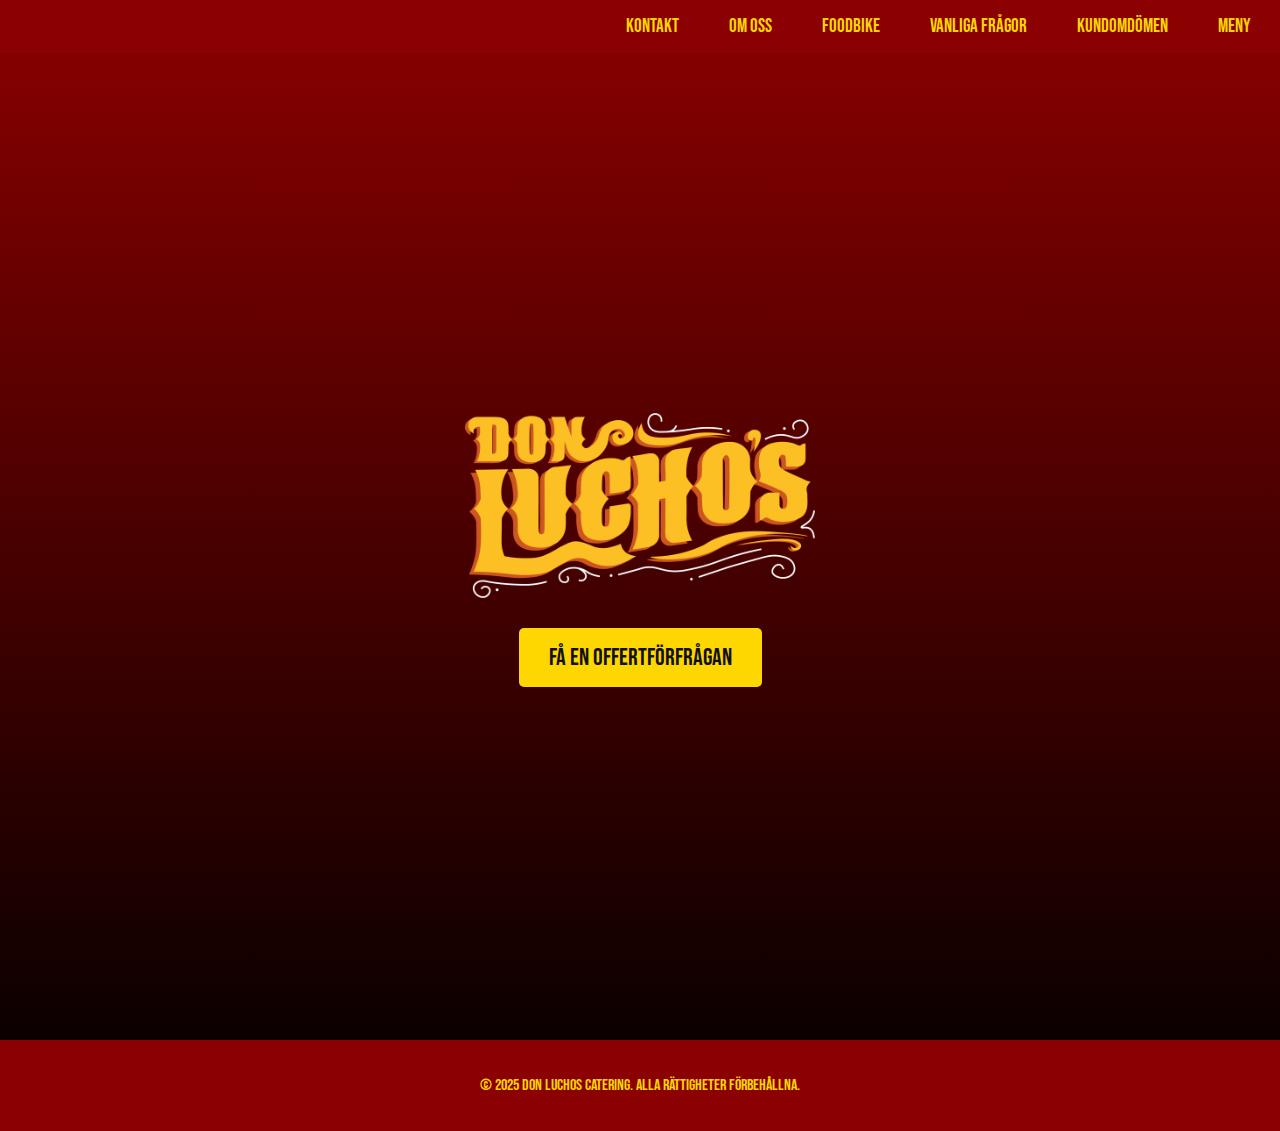
==== commit c240bf82: "Update index.html" ====
--- a/index.html
+++ b/index.html
@@ -13,12 +13,12 @@
     <header>
         <nav>
             <ul>
-                <li><a href="#kontakt">Kontakt</a></li>
-                <li><a href="#om-oss">Om oss</a></li>
-                <li><a href="#foodbike">Foodbike</a></li>
-                <li><a href="#faq">Vanliga frågor</a></li>
-                <li><a href="#kundomdomen">Kundomdömen</a></li>
-                <li><a href="#meny">Meny</a></li>
+                <li><a href="kontakt.html">Kontakt</a></li>
+                <li><a href="om-oss.html">Om oss</a></li>
+                <li><a href="foodbike.html">Foodbike</a></li>
+                <li><a href="faq.html">Vanliga frågor</a></li>
+                <li><a href="kundomdomen.html">Kundomdömen</a></li>
+                <li><a href="meny.html">Meny</a></li>
             </ul>
         </nav>
     </header>
@@ -27,50 +27,8 @@
     <main>
         <section id="hero">
             <img src="logo.png" alt="Don Luchos Logo" class="logo">
-            <button onclick="scrollToOffer()">Få en offertförfrågan</button>
+            <button onclick="location.href='offert.html'">Få en offertförfrågan</button>
         </section>
-
-        <!-- Offertformulär -->
-        <section id="offert">
-            <h2>Offertförfrågan</h2>
-            <form action="#" method="POST">
-                <input type="text" name="name" placeholder="Ditt namn" required>
-                <input type="email" name="email" placeholder="Din e-post" required>
-                <textarea name="message" placeholder="Berätta vad du behöver" rows="5" required></textarea>
-                <button type="submit">Skicka offertförfrågan</button>
-            </form>
-        </section>
-
-        <!-- Om oss -->
-        <section id="om-oss">
-            <h2>Om oss</h2>
-            <p>Don Luchos är ett cateringföretag med fokus på autentiska latinamerikanska rätter. Vi brinner för att ge våra kunder en smakupplevelse som tar dem direkt till hjärtat av Latinamerika.</p>
-            <p><strong>Kontaktperson:</strong> Charlie Lucho</p>
-            <p><strong>Email:</strong> <a href="mailto:charlie@donluchos.se">charlie@donluchos.se</a></p>
-            <p><strong>Telefon:</strong> 070-409 09 13</p>
-        </section>
-
-        <!-- Foodbike -->
-        <section id="foodbike">
-            <h2>Foodbike</h2>
-            <p>Vår foodbike är ett mobilt matkoncept som låter oss servera läcker latinamerikansk mat på event, festivaler och marknader. Med vår specialdesignade cykel kan vi snabbt ställa upp och börja servera färska rätter till hungriga gäster.</p>
-        </section>
-
-        <!-- Vanliga frågor -->
-        <section id="faq">
-            <h2>Vanliga frågor</h2>
-            <p><span class="question">Vilken typ av mat erbjuder ni?</span></p>
-            <p class="answer">Vi erbjuder ett brett utbud av latinamerikanska rätter, inklusive tacos, empanadas, ceviche och mycket mer.</p>
-            <p><span class="question">Hur bokar jag er catering?</span></p>
-            <p class="answer">Du kan boka oss genom att fylla i offertformuläret ovan eller kontakta oss direkt via telefon eller email.</p>
-        </section>
-
-        <!-- Meny -->
-        <section id="meny">
-            <h2>Meny</h2>
-            <p>Vår meny innehåller en blandning av traditionella latinamerikanska rätter, från kryddiga tacos och empanadas till färsk ceviche och söt dulce de leche.</p>
-        </section>
-
     </main>
 
     <footer>
--- a/styles.css
+++ b/styles.css
@@ -3,7 +3,7 @@
     font-family: 'Bebas Neue', sans-serif;
     margin: 0;
     padding: 0;
-    background: linear-gradient(to bottom, #000000, #333300);
+    background: linear-gradient(to bottom, #8b0000, #000000);
     color: #ffd700;
     text-align: center;
     overflow-x: hidden;
@@ -54,9 +54,9 @@
 }
 
 .logo {
-    width: 300px;
+    width: 350px;
     height: auto;
-    margin-bottom: 20px;
+    margin-bottom: 30px;
 }
 
 button {
@@ -117,9 +117,20 @@
     background-color: #ffc107;
 }
 
+/* Vanliga frågor */
+#faq .question {
+    color: #ff4500;
+    font-weight: bold;
+}
+
+#faq .answer {
+    color: #ffffff;
+    margin-bottom: 20px;
+}
+
 /* Footer */
 footer {
-    background-color: #222;
+    background-color: #8b0000;
     color: #ffd700;
     padding: 20px 0;
     text-align: center;
